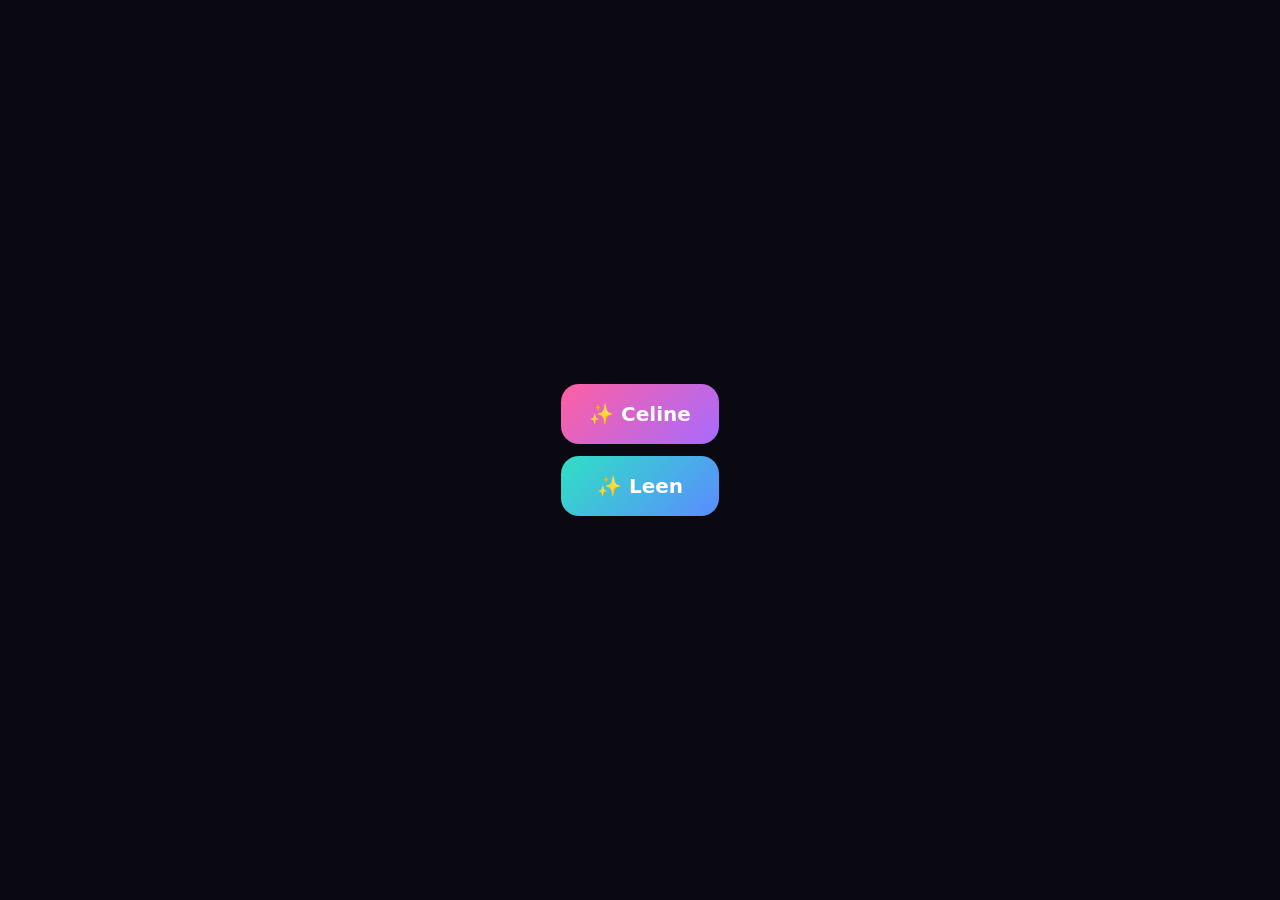
==== index.html @ 5b3f913d "Add files via upload" ====
<!doctype html>
<html lang="en"><head><meta charset="utf-8"><meta name="viewport" content="width=device-width,initial-scale=1"><title>Glow</title>
<style>body{margin:0;min-height:100vh;display:grid;place-items:center;background:#0a0912;color:#fff;font-family:system-ui,sans-serif}a{display:block;margin:12px;padding:18px 28px;border-radius:18px;color:#fff;text-decoration:none;font-size:20px;font-weight:600;text-align:center}.c{background:linear-gradient(135deg,#ff5fa2,#a66bff)}.l{background:linear-gradient(135deg,#2fe0c4,#5b8cff)}</style></head>
<body><div><a class="c" href="celine/">✨ Celine</a><a class="l" href="leen/">✨ Leen</a></div></body></html>
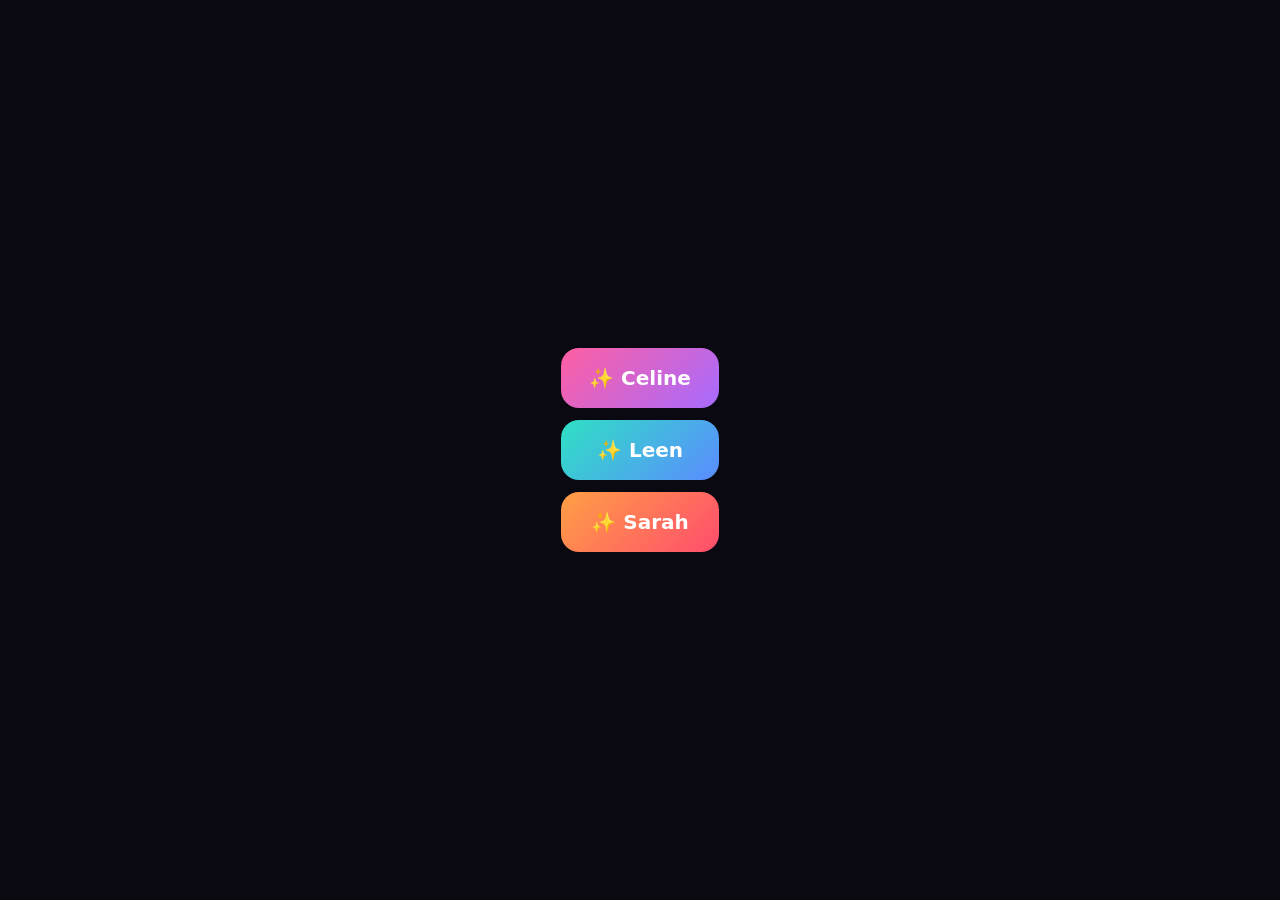
==== commit 359032f3: "Add files via upload" ====
--- a/index.html
+++ b/index.html
@@ -1,4 +1,4 @@
 <!doctype html>
 <html lang="en"><head><meta charset="utf-8"><meta name="viewport" content="width=device-width,initial-scale=1"><title>Glow</title>
-<style>body{margin:0;min-height:100vh;display:grid;place-items:center;background:#0a0912;color:#fff;font-family:system-ui,sans-serif}a{display:block;margin:12px;padding:18px 28px;border-radius:18px;color:#fff;text-decoration:none;font-size:20px;font-weight:600;text-align:center}.c{background:linear-gradient(135deg,#ff5fa2,#a66bff)}.l{background:linear-gradient(135deg,#2fe0c4,#5b8cff)}</style></head>
-<body><div><a class="c" href="celine/">✨ Celine</a><a class="l" href="leen/">✨ Leen</a></div></body></html>
+<style>body{margin:0;min-height:100vh;display:grid;place-items:center;background:#0a0912;color:#fff;font-family:system-ui,sans-serif}a{display:block;margin:12px;padding:18px 28px;border-radius:18px;color:#fff;text-decoration:none;font-size:20px;font-weight:600;text-align:center}.c{background:linear-gradient(135deg,#ff5fa2,#a66bff)}.l{background:linear-gradient(135deg,#2fe0c4,#5b8cff)}.s{background:linear-gradient(135deg,#ff9f45,#ff4d6d)}</style></head>
+<body><div><a class="c" href="celine/">✨ Celine</a><a class="l" href="leen/">✨ Leen</a><a class="s" href="sarah/">✨ Sarah</a></div></body></html>
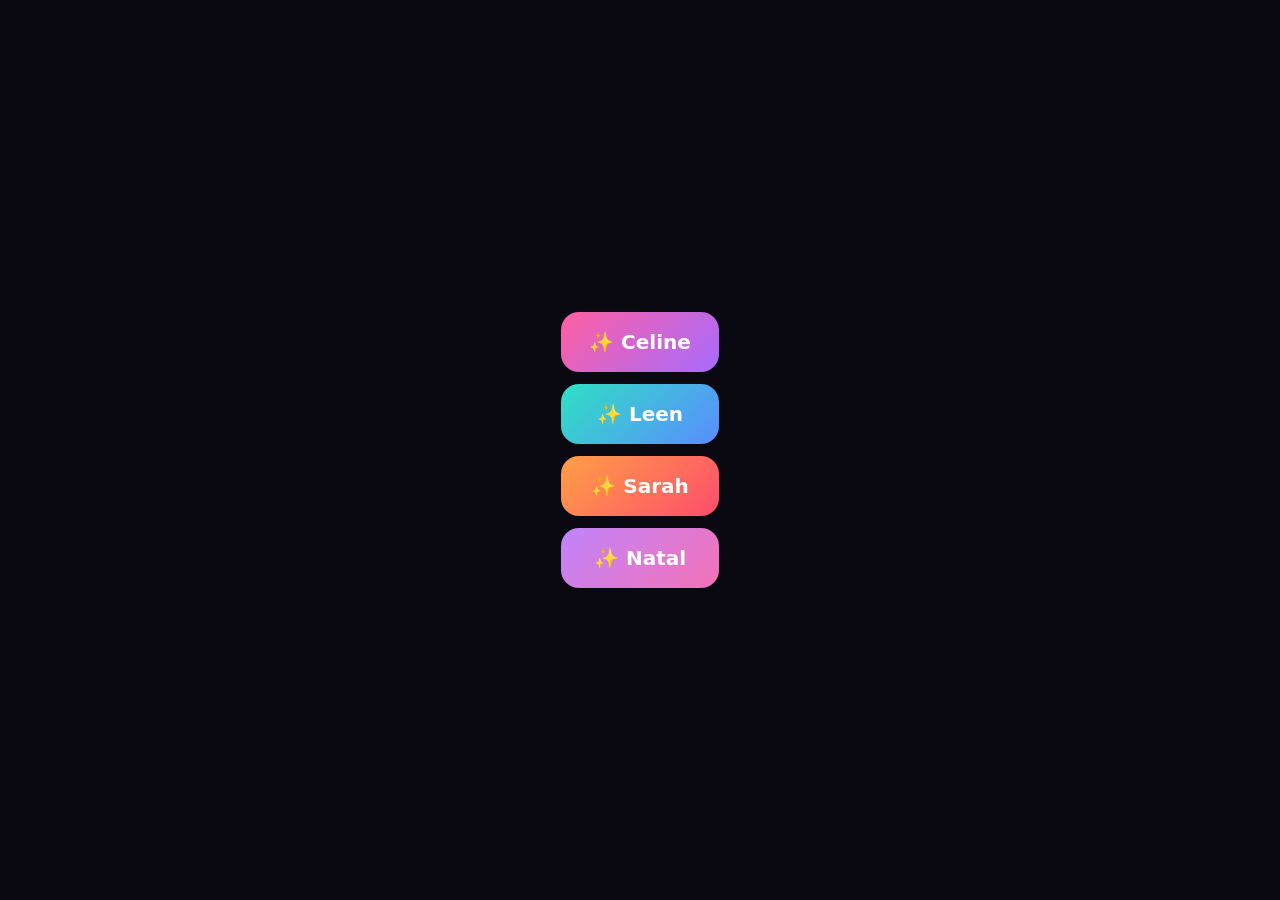
==== commit 3fcc3126: "Glow: personal meal & calorie apps for Celine, Leen, Sarah and Natal Offline PWAs with Israeli meal " ====
--- a/index.html
+++ b/index.html
@@ -1,4 +1,4 @@
 <!doctype html>
 <html lang="en"><head><meta charset="utf-8"><meta name="viewport" content="width=device-width,initial-scale=1"><title>Glow</title>
-<style>body{margin:0;min-height:100vh;display:grid;place-items:center;background:#0a0912;color:#fff;font-family:system-ui,sans-serif}a{display:block;margin:12px;padding:18px 28px;border-radius:18px;color:#fff;text-decoration:none;font-size:20px;font-weight:600;text-align:center}.c{background:linear-gradient(135deg,#ff5fa2,#a66bff)}.l{background:linear-gradient(135deg,#2fe0c4,#5b8cff)}.s{background:linear-gradient(135deg,#ff9f45,#ff4d6d)}</style></head>
-<body><div><a class="c" href="celine/">✨ Celine</a><a class="l" href="leen/">✨ Leen</a><a class="s" href="sarah/">✨ Sarah</a></div></body></html>
+<style>body{margin:0;min-height:100vh;display:grid;place-items:center;background:#0a0912;color:#fff;font-family:system-ui,sans-serif}a{display:block;margin:12px;padding:18px 28px;border-radius:18px;color:#fff;text-decoration:none;font-size:20px;font-weight:600;text-align:center}.c{background:linear-gradient(135deg,#ff5fa2,#a66bff)}.l{background:linear-gradient(135deg,#2fe0c4,#5b8cff)}.s{background:linear-gradient(135deg,#ff9f45,#ff4d6d)}.n{background:linear-gradient(135deg,#c084fc,#f472b6)}</style></head>
+<body><div><a class="c" href="celine/">✨ Celine</a><a class="l" href="leen/">✨ Leen</a><a class="s" href="sarah/">✨ Sarah</a><a class="n" href="natal/">✨ Natal</a></div></body></html>
